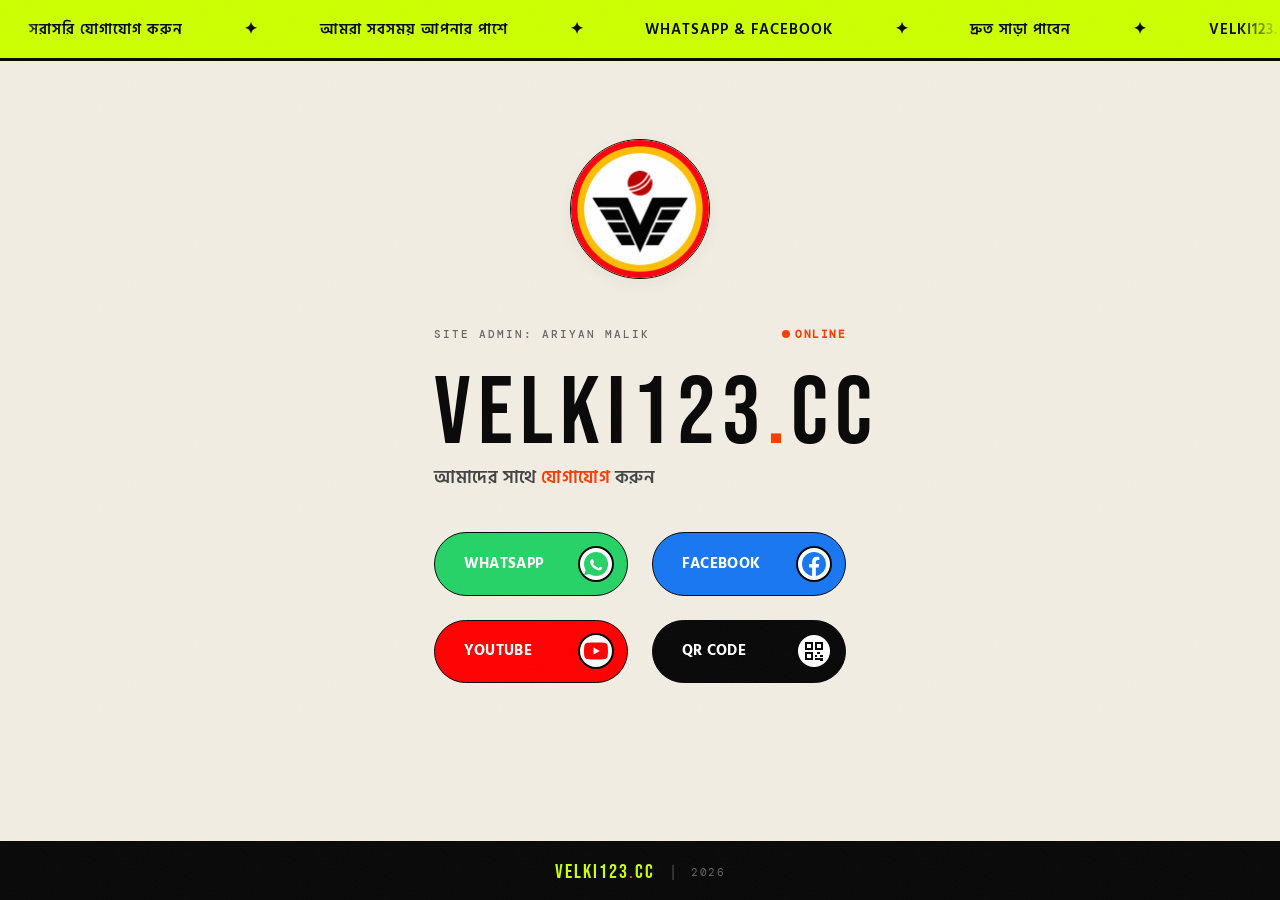
==== index.html @ a4bd4f89 "Add files via upload" ====
<!DOCTYPE html>
<html lang="bn">

<head>
  <meta charset="UTF-8" />
  <meta name="viewport" content="width=device-width, initial-scale=1.0" />
  <title>Velki123.cc — Agent List & Contact</title>
  <meta name="description"
    content="Velki123.cc — সরাসরি যোগাযোগ করুন WhatsApp এবং Facebook এর মাধ্যমে। দ্রুত সাড়া পেতে আজই মেসেজ দিন।" />
  <meta name="keywords" content="Velki123.cc, agent list, contact admin, whatsapp, facebook" />
  <meta property="og:title" content="Velki123.cc — Agent Contact" />
  <meta property="og:description" content="সরাসরি যোগাযোগ করুন WhatsApp এবং Facebook এর মাধ্যমে।" />
  <meta property="og:type" content="website" />
  <meta name="robots" content="index, follow" />
  <link rel="canonical" href="https://velki123.cc/" />

  <!-- Fonts -->
  <link rel="preconnect" href="https://fonts.googleapis.com" />
  <link rel="preconnect" href="https://fonts.gstatic.com" crossorigin />
  <link
    href="https://fonts.googleapis.com/css2?family=Hind+Siliguri:wght@400;500;600;700&family=Bebas+Neue&family=DM+Mono:wght@400;500;700&display=swap"
    rel="stylesheet" />

  <!-- Styles -->
  <link rel="stylesheet" href="style.css?v=2" />
</head>

<body>

  <!-- ── Ticker ── -->
  <div class="ticker" aria-hidden="true">
    <div class="ticker-track">
      <span>সরাসরি যোগাযোগ করুন</span>
      <span class="sep">✦</span>
      <span>আমরা সবসময় আপনার পাশে</span>
      <span class="sep">✦</span>
      <span>WhatsApp &amp; Facebook</span>
      <span class="sep">✦</span>
      <span>দ্রুত সাড়া পাবেন</span>
      <span class="sep">✦</span>
      <span>Velki123.cc</span>
      <span class="sep">✦</span>
      <!-- duplicate for seamless loop -->
      <span>সরাসরি যোগাযোগ করুন</span>
      <span class="sep">✦</span>
      <span>আমরা সবসময় আপনার পাশে</span>
      <span class="sep">✦</span>
      <span>WhatsApp &amp; Facebook</span>
      <span class="sep">✦</span>
      <span>দ্রুত সাড়া পাবেন</span>
      <span class="sep">✦</span>
      <span>Velki123.cc</span>
      <span class="sep">✦</span>
    </div>
  </div>

  <!-- ── Main ── -->
  <main>

    <!-- Profile Image -->
    <div class="profile-wrap">
      <img src="images/avatar.png" alt="Admin Profile" class="profile-img">
    </div>

    <!-- Top Strip -->
    <div class="top-strip">
      <span class="site-tag">Site Admin: Ariyan Malik</span>
      <span class="live-dot">Online</span>
    </div>

    <!-- Hero -->
    <div class="hero">
      <div class="brand-name">Velki123<span class="accent-dot">.</span>cc</div>
      <p class="hero-sub">আমাদের সাথে <em>যোগাযোগ</em> করুন</p>
    </div>

    <!-- Buttons -->
    <div class="buttons-wrap">

      <!-- WhatsApp -->
      <a href="https://wa.me/60112740633" target="_blank" rel="noopener noreferrer" class="btn btn-whatsapp"
        aria-label="WhatsApp এ যোগাযোগ করুন">
        <div class="btn-inner">
          <div class="btn-text">
            <div class="btn-label">WhatsApp</div>
          </div>
          <div class="btn-icon-wrap">
            <svg width="24" height="24" viewBox="0 0 24 24" fill="none" xmlns="http://www.w3.org/2000/svg"
              aria-hidden="true">
              <path
                d="M12.031 0C5.385 0 0 5.386 0 12.032c0 2.128.552 4.2 1.602 6.02L.15 23.364l5.446-1.428A11.96 11.96 0 0 0 12.031 24c6.645 0 12.031-5.387 12.031-12.033S18.676 0 12.031 0z"
                fill="#25D366" />
              <path
                d="M18.57 15.65c-.29-.145-1.72-.85-1.986-.947-.268-.1-.462-.146-.657.146-.196.293-.75.946-.92 1.142-.167.195-.337.22-.628.073-1.196-.607-2.457-1.398-3.52-2.22-.843-.65-1.472-1.455-1.644-1.748-.173-.293-.018-.45.127-.597.13-.131.29-.34.436-.51.145-.17.195-.292.29-.487.1-.196.05-.366-.023-.513-.074-.146-.657-1.586-.9-2.17-.236-.57-.478-.493-.657-.502h-.561c-.195 0-.512.073-.78.365-.268.293-1.023.998-1.023 2.436 0 1.438 1.047 2.827 1.194 3.022.146.196 2.062 3.146 4.992 4.412.697.3 1.242.48 1.666.614.7.222 1.336.19 1.838.115.56-.083 1.72-.702 1.964-1.383.243-.68.243-1.266.17-1.388-.073-.122-.267-.195-.558-.34z"
                fill="#ffffff" />
            </svg>
          </div>
        </div>
      </a>

      <!-- Facebook -->
      <a href="https://www.facebook.com/share/1DbYJKr4aQ/" target="_blank" rel="noopener noreferrer" class="btn btn-facebook"
        aria-label="Facebook এ যোগাযোগ করুন">
        <div class="btn-inner">
          <div class="btn-text">
            <div class="btn-label">Facebook</div>
          </div>
          <div class="btn-icon-wrap">
            <svg width="24" height="24" viewBox="0 0 24 24" fill="none" xmlns="http://www.w3.org/2000/svg"
              aria-hidden="true">
              <path
                d="M24 12.073C24 5.405 18.627 0 12 0S0 5.405 0 12.073C0 18.1 4.388 23.094 10.125 24v-8.437H7.078v-3.49h3.047v-2.66c0-3.025 1.792-4.697 4.533-4.697 1.312 0 2.686.236 2.686.236v2.953h-1.512c-1.49 0-1.956.93-1.956 1.886v2.282h3.328l-.532 3.49h-2.796V24C19.612 23.094 24 18.1 24 12.073z"
                fill="#1877F2" />
            </svg>
          </div>
        </div>
      </a>

    </div>

    <div class="buttons-wrap" style="margin-top: 1.5rem;">

      <!-- YouTube -->
      <a href="https://www.youtube.com/@VelkiagentBdlist" target="_blank" rel="noopener noreferrer" class="btn btn-youtube"
        aria-label="YouTube এ যোগাযোগ করুন">
        <div class="btn-inner">
          <div class="btn-text">
            <div class="btn-label">YouTube</div>
          </div>
          <div class="btn-icon-wrap">
            <svg width="24" height="24" viewBox="0 0 24 24" fill="none" xmlns="http://www.w3.org/2000/svg"
              aria-hidden="true">
              <path d="M23.498 6.186a3.016 3.016 0 0 0-2.122-2.136C19.505 3.545 12 3.545 12 3.545s-7.505 0-9.377.505A3.017 3.017 0 0 0 .502 6.186C0 8.07 0 12 0 12s0 3.93.502 5.814a3.016 3.016 0 0 0 2.122 2.136c1.871.505 9.376.505 9.376.505s7.505 0 9.377-.505a3.015 3.015 0 0 0 2.122-2.136C24 15.93 24 12 24 12s0-3.93-.502-5.814zM9.545 15.568V8.432L15.818 12l-6.273 3.568z" fill="#FF0000"/>
            </svg>
          </div>
        </div>
      </a>

      <!-- QR Code -->
      <a href="#" id="qr-btn" class="btn btn-qrcode" aria-label="QR Code">
        <div class="btn-inner">
          <div class="btn-text">
            <div class="btn-label">QR Code</div>
          </div>
          <div class="btn-icon-wrap">
            <svg width="24" height="24" viewBox="0 0 24 24" fill="none" xmlns="http://www.w3.org/2000/svg"
              aria-hidden="true">
              <path fill-rule="evenodd" clip-rule="evenodd" d="M3 3h8v8H3V3zm2 2v4h4V5H5zm8-2h8v8h-8V3zm2 2v4h4V5h-4zM3 13h8v8H3v-8zm2 2v4h4v-4H5zm13-2h-3v2h3v-2zm-3 3h-2v2h2v-2zm3 0h3v2h-3v-2zm0 3h-3v2h3v-2zm-3 0h-2v2h2v-2zm3 0v3h3v-3h-3z" fill="#080808"/>
            </svg>
          </div>
        </div>
      </a>

    </div>
  </main>

  <!-- ── Footer ── -->
  <footer>
    <div class="foot-brand">Velki123<span>.</span>cc</div>
    <div class="foot-sep">|</div>
    <div class="foot-copy">2026</div>
  </footer>

  <!-- QR Code Popup -->
  <div id="qr-popup" class="popup-overlay" aria-hidden="true">
    <div class="popup-content">
      <button class="popup-close" aria-label="Close popup">&times;</button>
      <img src="images/qrcode.jpeg" alt="QR Code" class="popup-image">
    </div>
  </div>

  <!-- Scripts -->
  <script src="script.js"></script>
</body>

</html>
---- style.css ----
/* ============================================
   Velki123.cc — Neo-Brutalist Contact Page
   style.css
   ============================================ */

@import url('https://fonts.googleapis.com/css2?family=Hind+Siliguri:wght@400;500;600;700&family=Bebas+Neue&family=DM+Mono:wght@400;500;700&display=swap');

/* ─── Reset & Variables ─── */
*,
*::before,
*::after {
  box-sizing: border-box;
  margin: 0;
  padding: 0;
}

:root {
  --black: #080808;
  --cream: #f2ede3;
  --wa-green: #00d84b;
  --fb-blue: #006eff;
  --accent: #ff3c00;
  --yellow: #ffe500;
  --border-w: 3px;
  --border: var(--border-w) solid var(--black);
  --shadow-sm: 5px 5px 0 var(--black);
  --shadow-md: 8px 8px 0 var(--black);
  --shadow-lg: 12px 12px 0 var(--black);
}

/* ─── Keyframes ─── */
@keyframes ticker-scroll {
  from {
    transform: translateX(0);
  }

  to {
    transform: translateX(-50%);
  }
}

@keyframes fade-up {
  from {
    opacity: 0;
    transform: translateY(24px);
  }

  to {
    opacity: 1;
    transform: translateY(0);
  }
}

@keyframes badge-float {

  0%,
  100% {
    transform: translateY(0) rotate(-2deg);
  }

  50% {
    transform: translateY(-5px) rotate(2deg);
  }
}

@keyframes icon-wiggle {

  0%,
  100% {
    transform: rotate(0deg);
  }

  20% {
    transform: rotate(-8deg) scale(1.08);
  }

  40% {
    transform: rotate(7deg) scale(1.05);
  }

  60% {
    transform: rotate(-4deg);
  }

  80% {
    transform: rotate(4deg);
  }
}

@keyframes wa-glow {

  0%,
  100% {
    box-shadow: var(--shadow-sm), 0 0 0 0 rgba(0, 216, 75, 0);
  }

  50% {
    box-shadow: var(--shadow-md), 0 0 0 8px rgba(0, 216, 75, 0.15);
  }
}

@keyframes fb-glow {

  0%,
  100% {
    box-shadow: var(--shadow-sm), 0 0 0 0 rgba(0, 110, 255, 0);
  }

  50% {
    box-shadow: var(--shadow-md), 0 0 0 8px rgba(0, 110, 255, 0.15);
  }
}

@keyframes noise {
  0% {
    background-position: 0 0;
  }

  25% {
    background-position: 3px -3px;
  }

  50% {
    background-position: -3px 3px;
  }

  75% {
    background-position: 3px 3px;
  }

  100% {
    background-position: 0 0;
  }
}

@keyframes dot-blink {

  0%,
  100% {
    opacity: 1;
  }

  50% {
    opacity: 0.3;
  }
}

@keyframes ripple-out {
  from {
    transform: scale(0);
    opacity: 0.35;
  }

  to {
    transform: scale(4);
    opacity: 0;
  }
}

@keyframes stripe-move {
  from {
    background-position: 0 0;
  }

  to {
    background-position: 40px 0;
  }
}

/* ─── Base ─── */
html,
body {
  height: 100%;
  background: var(--cream);
  color: var(--black);
  font-family: 'Hind Siliguri', sans-serif;
  overflow: hidden;
  display: flex;
  flex-direction: column;
}

/* Grain overlay */
body::after {
  content: '';
  position: fixed;
  inset: 0;
  pointer-events: none;
  z-index: 999;
  background-image: url("data:image/svg+xml,%3Csvg xmlns='http://www.w3.org/2000/svg' viewBox='0 0 200 200'%3E%3Cfilter id='g'%3E%3CfeTurbulence type='fractalNoise' baseFrequency='0.85' numOctaves='4' stitchTiles='stitch'/%3E%3C/filter%3E%3Crect width='100%25' height='100%25' filter='url(%23g)' opacity='0.035'/%3E%3C/svg%3E");
  background-size: 200px 200px;
  animation: noise 0.5s steps(1) infinite;
}

/* ─── Ticker ─── */
.ticker {
  width: 100%;
  background: #ccff00;
  color: var(--black);
  border-bottom: var(--border);
  padding: 16px 0;
  overflow: hidden;
  white-space: nowrap;
  flex-shrink: 0;
  position: relative;
}

.ticker::before,
.ticker::after {
  content: '';
  position: absolute;
  top: 0;
  bottom: 0;
  width: 40px;
  z-index: 2;
}

.ticker::before {
  left: 0;
  background: linear-gradient(to right, #ccff00, transparent);
}

.ticker::after {
  right: 0;
  background: linear-gradient(to left, #ccff00, transparent);
}

.ticker-track {
  display: inline-block;
  animation: ticker-scroll 22s linear infinite;
}

.ticker-track span {
  font-family: 'Hind Siliguri', sans-serif;
  font-size: 15px;
  font-weight: 600;
  letter-spacing: 1px;
  text-transform: uppercase;
  padding: 0 1.8rem;
}

.ticker-track .sep {
  color: var(--black);
  font-size: 16px;
}

/* ─── Main ─── */
main {
  flex: 1;
  display: flex;
  flex-direction: column;
  align-items: center;
  justify-content: center;
  padding: 2.5rem 1.5rem;
  width: 100%;
  max-width: 460px;
  margin: 0 auto;
  min-height: 0;
}

/* ─── Profile Image ─── */
.profile-wrap {
  width: 100%;
  display: flex;
  justify-content: center;
  margin-top: -5rem;
  margin-bottom: 3rem;
  animation: fade-up 0.4s 0s ease both;
}

.profile-img {
  width: 140px;
  height: 140px;
  border-radius: 50%;
  object-fit: cover;
  border: 1px solid var(--black);
  box-shadow: 0 4px 15px rgba(0, 0, 0, 0.05);
}

/* ─── Top Strip ─── */
.top-strip {
  width: 100%;
  display: flex;
  align-items: center;
  justify-content: space-between;
  margin-bottom: 2rem;
  animation: fade-up 0.4s 0.05s ease both;
}

.site-tag {
  font-family: 'DM Mono', monospace;
  font-size: 11px;
  font-weight: 500;
  color: #666;
  letter-spacing: 2px;
  text-transform: uppercase;
}

.live-dot {
  display: flex;
  align-items: center;
  gap: 5px;
  font-family: 'DM Mono', monospace;
  font-size: 11px;
  font-weight: 700;
  text-transform: uppercase;
  letter-spacing: 1.5px;
  color: var(--accent);
}

.live-dot::before {
  content: '';
  display: block;
  width: 8px;
  height: 8px;
  border-radius: 50%;
  background: var(--accent);
  animation: dot-blink 1.2s ease-in-out infinite;
}

/* ─── Hero ─── */
.hero {
  width: 100%;
  margin-bottom: 2.5rem;
  animation: fade-up 0.4s 0.1s ease both;
}

.brand-name {
  font-family: 'Bebas Neue', sans-serif;
  font-size: clamp(52px, 18vw, 96px);
  line-height: 0.88;
  letter-spacing: 7px;
  color: var(--black);
  text-transform: uppercase;
  position: relative;
  display: inline-block;
}

.brand-name .accent-dot {
  color: var(--accent);
}

.hero-sub {
  font-family: 'Hind Siliguri', sans-serif;
  font-size: clamp(14px, 4vw, 18px);
  font-weight: 600;
  color: #444;
  margin-top: 6px;
  text-transform: uppercase;
  letter-spacing: 0.5px;
}

.hero-sub em {
  font-style: normal;
  color: var(--accent);
}



/* ─── Buttons ─── */
.buttons-wrap {
  width: 100%;
  display: flex;
  flex-direction: row;
  justify-content: center;
  gap: 1.5rem;
}

.btn {
  position: relative;
  display: block;
  flex: 1;
  text-decoration: none;
  color: var(--black);
  border: 0.4px solid var(--black);
  border-radius: 50px;
  cursor: pointer;
  transition: transform 0.15s cubic-bezier(0.34, 1.56, 0.64, 1), box-shadow 0.15s ease;
  overflow: hidden;
  padding: 0.8rem 0.8rem 0.8rem 1.8rem;
}

.btn:hover {
  transform: translate(-3px, -3px);
}

.btn:active {
  transform: translate(4px, 4px) !important;
}

/* Animated stripe on hover */
.btn::before {
  content: '';
  position: absolute;
  inset: 0;
  opacity: 0;
  transition: opacity 0.2s;
  background-image: repeating-linear-gradient(90deg,
      transparent 0px,
      transparent 8px,
      rgba(0, 0, 0, 0.04) 8px,
      rgba(0, 0, 0, 0.04) 16px);
  background-size: 40px 100%;
  animation: stripe-move 0.6s linear infinite;
}

.btn:hover::before {
  opacity: 1;
}

.btn-inner {
  display: flex;
  align-items: center;
  justify-content: space-between;
  gap: 10px;
  position: relative;
  z-index: 1;
}

.btn-icon-wrap {
  width: 36px;
  height: 36px;
  border-radius: 50%;
  border: 2px solid var(--black);
  background: transparent;
  flex-shrink: 0;
  display: flex;
  align-items: center;
  justify-content: center;
}

.btn-icon-wrap svg {
  animation: icon-wiggle 3s ease-in-out infinite;
}

.btn-text {
  flex: 1;
}

.btn-label {
  font-family: 'Hind Siliguri', sans-serif;
  font-size: 15px;
  font-weight: 700;
  letter-spacing: 0.3px;
  line-height: 1.35;
  text-transform: uppercase;
}



/* WhatsApp */
.btn-whatsapp {
  background: #25D366;
  color: #ffffff;
  animation: fade-up 0.4s 0.2s ease both;
}

.btn-whatsapp .btn-icon-wrap {
  background: #ffffff;
}

.btn-whatsapp .btn-icon-wrap svg {
  animation-delay: 0s;
}



/* Facebook */
.btn-facebook {
  background: #1877F2;
  color: #ffffff;
  animation: fade-up 0.4s 0.3s ease both;
}

.btn-facebook .btn-icon-wrap {
  background: #ffffff;
}

.btn-facebook .btn-icon-wrap svg {
  animation-delay: 0.6s;
}



/* YouTube */
.btn-youtube {
  background: #FF0000;
  color: #ffffff;
  animation: fade-up 0.4s 0.4s ease both;
}

.btn-youtube .btn-icon-wrap {
  background: #ffffff;
}

.btn-youtube .btn-icon-wrap svg {
  animation-delay: 1.2s;
}

/* QR Code */
.btn-qrcode {
  background: var(--black);
  color: #ffffff;
  animation: fade-up 0.4s 0.5s ease both;
}

.btn-qrcode .btn-icon-wrap {
  background: #ffffff;
}

.btn-qrcode .btn-icon-wrap svg {
  animation-delay: 1.8s;
}

/* ─── Popup ─── */
.popup-overlay {
  position: fixed;
  inset: 0;
  background: rgba(8, 8, 8, 0.85);
  display: flex;
  align-items: center;
  justify-content: center;
  z-index: 9999;
  opacity: 0;
  pointer-events: none;
  transition: opacity 0.3s ease;
  padding: 1.5rem;
}

.popup-overlay.active {
  opacity: 1;
  pointer-events: auto;
}

.popup-content {
  background: var(--cream);
  padding: 1.5rem;
  border: var(--border);
  border-radius: 16px;
  box-shadow: var(--shadow-lg);
  position: relative;
  max-width: 400px;
  width: 100%;
  transform: scale(0.9);
  transition: transform 0.3s cubic-bezier(0.34, 1.56, 0.64, 1);
}

.popup-overlay.active .popup-content {
  transform: scale(1);
}

.popup-close {
  position: absolute;
  top: -15px;
  right: -15px;
  background: var(--accent);
  color: #fff;
  border: var(--border);
  border-radius: 50%;
  width: 40px;
  height: 40px;
  font-size: 24px;
  font-weight: bold;
  cursor: pointer;
  display: flex;
  align-items: center;
  justify-content: center;
  transition: transform 0.2s;
  box-shadow: var(--shadow-sm);
}

.popup-close:hover {
  transform: scale(1.1);
}

.popup-image {
  width: 100%;
  height: auto;
  border-radius: 8px;
  border: 1px solid var(--black);
}

/* ─── Ripple ─── */
.ripple-el {
  position: absolute;
  border-radius: 50%;
  width: 60px;
  height: 60px;
  margin-top: -30px;
  margin-left: -30px;
  pointer-events: none;
  background: rgba(0, 0, 0, 0.1);
  animation: ripple-out 0.7s ease-out forwards;
}



/* ─── Footer ─── */
footer {
  width: 100%;
  background: var(--black);
  border-top: var(--border);
  padding: 0.85rem 1.5rem;
  display: flex;
  align-items: center;
  justify-content: center;
  gap: 1rem;
  flex-shrink: 0;
  animation: fade-up 0.4s 0.5s ease both;
}

.foot-brand {
  font-family: 'Bebas Neue', sans-serif;
  font-size: 20px;
  letter-spacing: 2px;
  color: #ccff00;
}

.foot-brand span {
  color: var(--accent);
}

.foot-sep {
  color: #444;
  font-size: 18px;
}

.foot-copy {
  font-family: 'DM Mono', monospace;
  font-size: 11px;
  color: #666;
  letter-spacing: 1.5px;
  text-transform: uppercase;
}

/* ─── Responsive ─── */
@media (max-width: 380px) {
  .brand-name {
    font-size: 44px;
  }

  .btn {
    padding: 0.85rem 1rem;
  }

  .btn-icon-wrap {
    width: 44px;
    height: 44px;
  }

  .btn-inner {
    gap: 10px;
  }
}
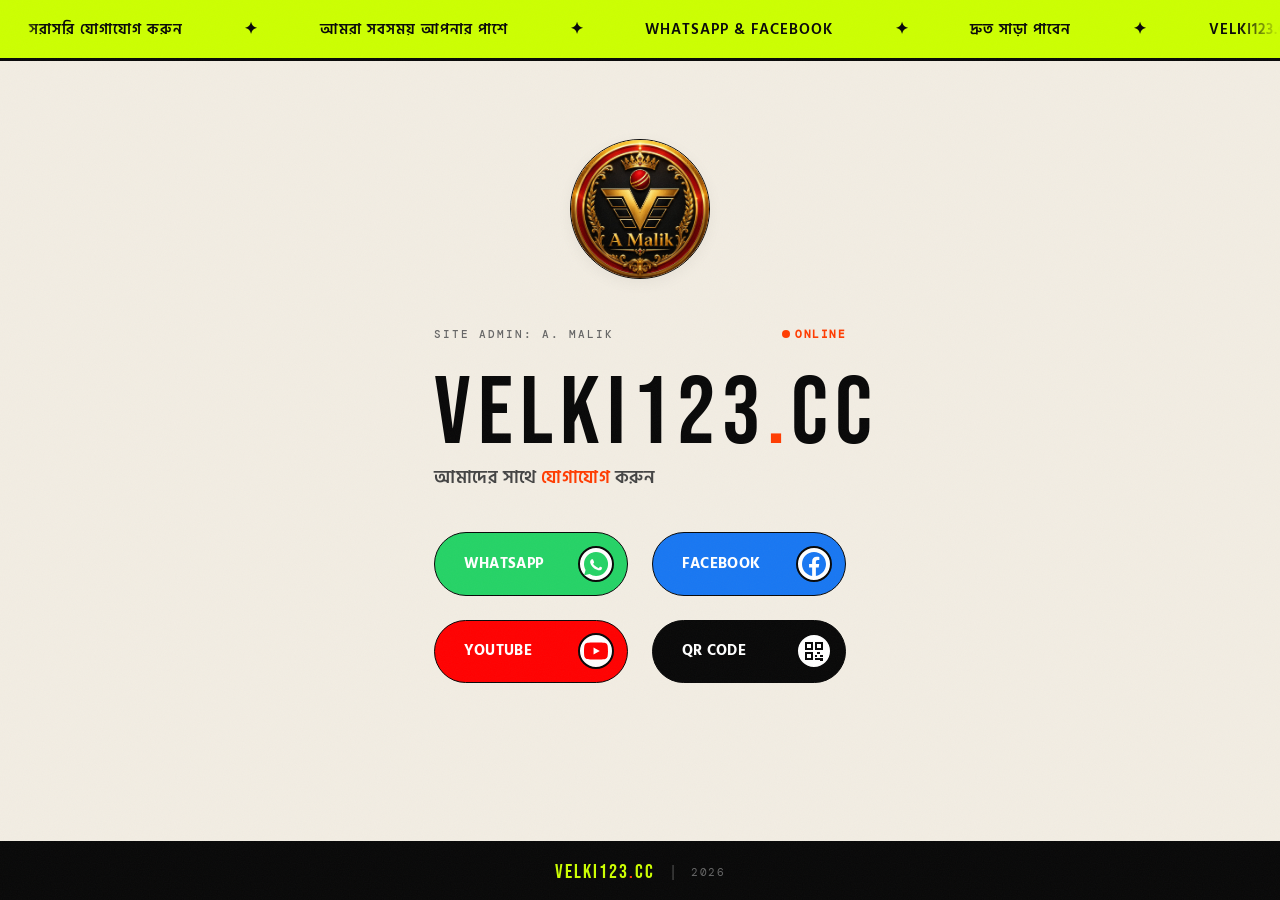
==== commit 2a00c740: "Add files via upload" ====
--- a/index.html
+++ b/index.html
@@ -64,7 +64,7 @@
 
     <!-- Top Strip -->
     <div class="top-strip">
-      <span class="site-tag">Site Admin: Ariyan Malik</span>
+      <span class="site-tag">Site Admin: A. Malik</span>
       <span class="live-dot">Online</span>
     </div>
 
@@ -99,8 +99,8 @@
       </a>
 
       <!-- Facebook -->
-      <a href="https://www.facebook.com/share/1DbYJKr4aQ/" target="_blank" rel="noopener noreferrer" class="btn btn-facebook"
-        aria-label="Facebook এ যোগাযোগ করুন">
+      <a href="https://www.facebook.com/share/1DbYJKr4aQ/" target="_blank" rel="noopener noreferrer"
+        class="btn btn-facebook" aria-label="Facebook এ যোগাযোগ করুন">
         <div class="btn-inner">
           <div class="btn-text">
             <div class="btn-label">Facebook</div>
@@ -121,8 +121,8 @@
     <div class="buttons-wrap" style="margin-top: 1.5rem;">
 
       <!-- YouTube -->
-      <a href="https://www.youtube.com/@VelkiagentBdlist" target="_blank" rel="noopener noreferrer" class="btn btn-youtube"
-        aria-label="YouTube এ যোগাযোগ করুন">
+      <a href="https://www.youtube.com/@VelkiagentBdlist" target="_blank" rel="noopener noreferrer"
+        class="btn btn-youtube" aria-label="YouTube এ যোগাযোগ করুন">
         <div class="btn-inner">
           <div class="btn-text">
             <div class="btn-label">YouTube</div>
@@ -130,7 +130,9 @@
           <div class="btn-icon-wrap">
             <svg width="24" height="24" viewBox="0 0 24 24" fill="none" xmlns="http://www.w3.org/2000/svg"
               aria-hidden="true">
-              <path d="M23.498 6.186a3.016 3.016 0 0 0-2.122-2.136C19.505 3.545 12 3.545 12 3.545s-7.505 0-9.377.505A3.017 3.017 0 0 0 .502 6.186C0 8.07 0 12 0 12s0 3.93.502 5.814a3.016 3.016 0 0 0 2.122 2.136c1.871.505 9.376.505 9.376.505s7.505 0 9.377-.505a3.015 3.015 0 0 0 2.122-2.136C24 15.93 24 12 24 12s0-3.93-.502-5.814zM9.545 15.568V8.432L15.818 12l-6.273 3.568z" fill="#FF0000"/>
+              <path
+                d="M23.498 6.186a3.016 3.016 0 0 0-2.122-2.136C19.505 3.545 12 3.545 12 3.545s-7.505 0-9.377.505A3.017 3.017 0 0 0 .502 6.186C0 8.07 0 12 0 12s0 3.93.502 5.814a3.016 3.016 0 0 0 2.122 2.136c1.871.505 9.376.505 9.376.505s7.505 0 9.377-.505a3.015 3.015 0 0 0 2.122-2.136C24 15.93 24 12 24 12s0-3.93-.502-5.814zM9.545 15.568V8.432L15.818 12l-6.273 3.568z"
+                fill="#FF0000" />
             </svg>
           </div>
         </div>
@@ -145,7 +147,9 @@
           <div class="btn-icon-wrap">
             <svg width="24" height="24" viewBox="0 0 24 24" fill="none" xmlns="http://www.w3.org/2000/svg"
               aria-hidden="true">
-              <path fill-rule="evenodd" clip-rule="evenodd" d="M3 3h8v8H3V3zm2 2v4h4V5H5zm8-2h8v8h-8V3zm2 2v4h4V5h-4zM3 13h8v8H3v-8zm2 2v4h4v-4H5zm13-2h-3v2h3v-2zm-3 3h-2v2h2v-2zm3 0h3v2h-3v-2zm0 3h-3v2h3v-2zm-3 0h-2v2h2v-2zm3 0v3h3v-3h-3z" fill="#080808"/>
+              <path fill-rule="evenodd" clip-rule="evenodd"
+                d="M3 3h8v8H3V3zm2 2v4h4V5H5zm8-2h8v8h-8V3zm2 2v4h4V5h-4zM3 13h8v8H3v-8zm2 2v4h4v-4H5zm13-2h-3v2h3v-2zm-3 3h-2v2h2v-2zm3 0h3v2h-3v-2zm0 3h-3v2h3v-2zm-3 0h-2v2h2v-2zm3 0v3h3v-3h-3z"
+                fill="#080808" />
             </svg>
           </div>
         </div>
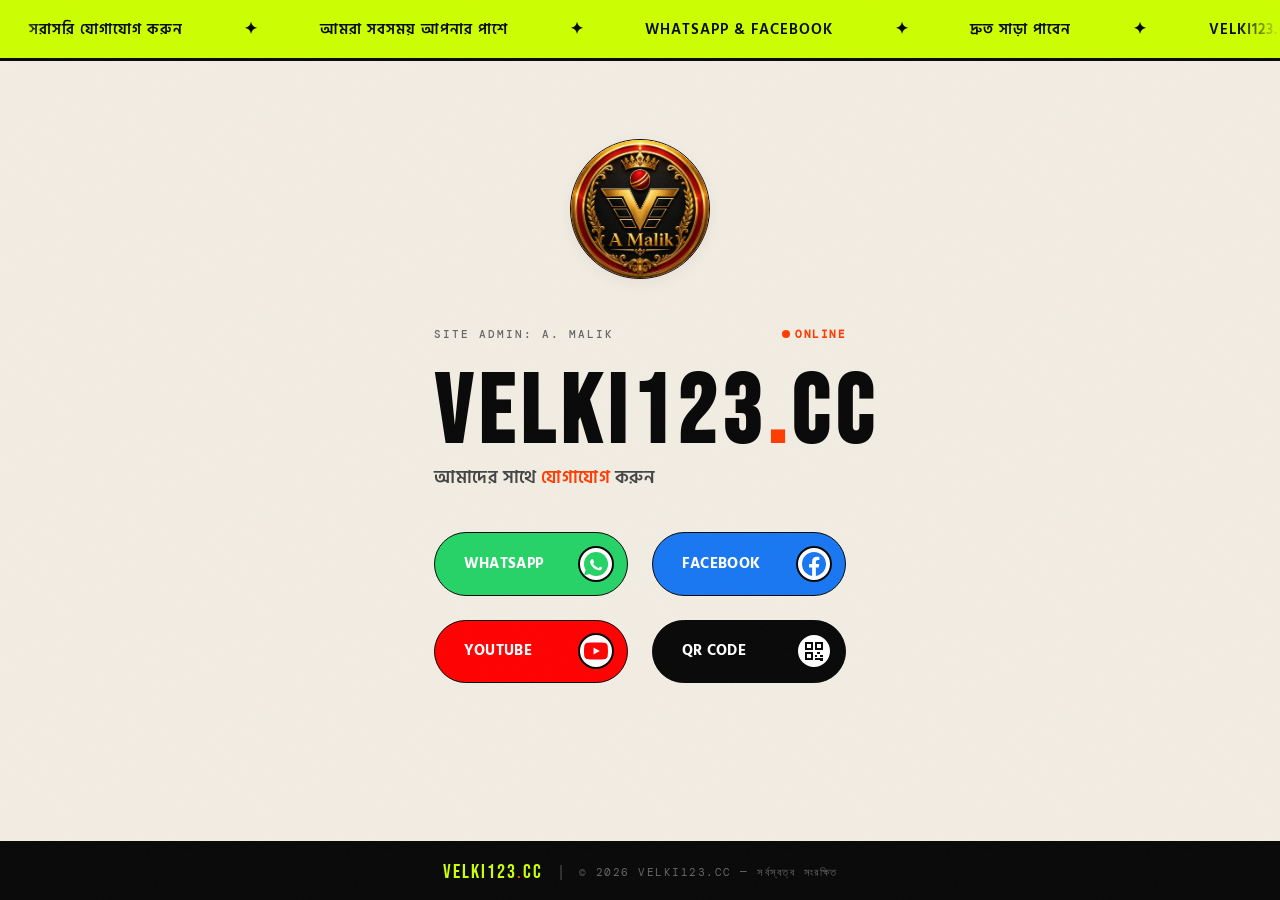
==== commit bd44b61f: "Add files via upload" ====
--- a/index.html
+++ b/index.html
@@ -1,92 +1,223 @@
 <!DOCTYPE html>
-<html lang="bn">
+<html lang="bn" dir="ltr">
 
 <head>
   <meta charset="UTF-8" />
   <meta name="viewport" content="width=device-width, initial-scale=1.0" />
-  <title>Velki123.cc — Agent List & Contact</title>
+  <meta http-equiv="X-UA-Compatible" content="IE=edge" />
+
+  <!-- ── Primary SEO Meta Tags ── -->
+  <title>Velki123.cc — অফিসিয়াল এজেন্ট লিস্ট ও যোগাযোগ | বাংলাদেশ</title>
   <meta name="description"
-    content="Velki123.cc — সরাসরি যোগাযোগ করুন WhatsApp এবং Facebook এর মাধ্যমে। দ্রুত সাড়া পেতে আজই মেসেজ দিন।" />
-  <meta name="keywords" content="Velki123.cc, agent list, contact admin, whatsapp, facebook" />
-  <meta property="og:title" content="Velki123.cc — Agent Contact" />
-  <meta property="og:description" content="সরাসরি যোগাযোগ করুন WhatsApp এবং Facebook এর মাধ্যমে।" />
+    content="Velki123.cc অফিসিয়াল সাইট — মাস্টার এজেন্ট লিস্ট, সুপার এজেন্ট তালিকা এবং সরাসরি যোগাযোগের জন্য WhatsApp ও Facebook। নিরাপদ ও বিশ্বস্ত সেবা পান।" />
+  <meta name="keywords"
+    content="velki123, velki123.cc, velki agent list, velki master agent, velki super agent, ভেল্কি এজেন্ট, ভেল্কি মাস্টার এজেন্ট, velki online, velki bd, velki bangladesh, velki contact, velki whatsapp" />
+  <meta name="author" content="Velki123.cc" />
+  <meta name="robots" content="index, follow, max-image-preview:large, max-snippet:-1, max-video-preview:-1" />
+  <meta name="googlebot" content="index, follow" />
+  <meta name="bingbot" content="index, follow" />
+  <link rel="canonical" href="https://velki123.cc/" />
+
+  <!-- ── Language & Region ── -->
+  <meta name="geo.region" content="BD" />
+  <meta name="geo.placename" content="Bangladesh" />
+  <meta name="language" content="Bengali" />
+  <meta name="content-language" content="bn" />
+  <link rel="alternate" hreflang="bn" href="https://velki123.cc/" />
+  <link rel="alternate" hreflang="x-default" href="https://velki123.cc/" />
+
+  <!-- ── Open Graph (Facebook, LinkedIn, etc.) ── -->
   <meta property="og:type" content="website" />
-  <meta name="robots" content="index, follow" />
-  <link rel="canonical" href="https://velki123.cc/" />
-
-  <!-- Fonts -->
+  <meta property="og:site_name" content="Velki123.cc" />
+  <meta property="og:title" content="Velki123.cc — অফিসিয়াল এজেন্ট লিস্ট ও যোগাযোগ" />
+  <meta property="og:description"
+    content="Velki123.cc অফিসিয়াল সাইট — মাস্টার এজেন্ট লিস্ট, সরাসরি WhatsApp ও Facebook এ যোগাযোগ করুন। নিরাপদ ও বিশ্বস্ত সেবা।" />
+  <meta property="og:url" content="https://velki123.cc/" />
+  <meta property="og:image" content="https://velki123.cc/images/og-image.png" />
+  <meta property="og:image:width" content="1200" />
+  <meta property="og:image:height" content="630" />
+  <meta property="og:image:alt" content="Velki123.cc — অফিসিয়াল এজেন্ট সাইট" />
+  <meta property="og:locale" content="bn_BD" />
+
+  <!-- ── Twitter Card ── -->
+  <meta name="twitter:card" content="summary_large_image" />
+  <meta name="twitter:title" content="Velki123.cc — অফিসিয়াল এজেন্ট লিস্ট ও যোগাযোগ" />
+  <meta name="twitter:description"
+    content="Velki123.cc অফিসিয়াল সাইট — মাস্টার এজেন্ট, সরাসরি WhatsApp ও Facebook এ যোগাযোগ করুন।" />
+  <meta name="twitter:image" content="https://velki123.cc/images/og-image.png" />
+  <meta name="twitter:image:alt" content="Velki123.cc — অফিসিয়াল এজেন্ট সাইট" />
+
+  <!-- ── Favicon & App Icons ── -->
+  <link rel="icon" href="/images/favicon.ico" type="image/x-icon" />
+  <link rel="shortcut icon" href="/images/favicon.ico" type="image/x-icon" />
+  <link rel="icon" type="image/png" sizes="32x32" href="/images/favicon-32x32.png" />
+  <link rel="icon" type="image/png" sizes="16x16" href="/images/favicon-16x16.png" />
+  <link rel="apple-touch-icon" sizes="180x180" href="/images/apple-touch-icon.png" />
+  <meta name="theme-color" content="#080808" />
+  <meta name="msapplication-TileColor" content="#080808" />
+
+  <!-- ── Preconnect & DNS Prefetch ── -->
   <link rel="preconnect" href="https://fonts.googleapis.com" />
   <link rel="preconnect" href="https://fonts.gstatic.com" crossorigin />
+  <link rel="dns-prefetch" href="https://fonts.googleapis.com" />
+  <link rel="dns-prefetch" href="https://www.googletagmanager.com" />
+
+  <!-- ── Fonts (with preload for critical font) ── -->
+  <link rel="preload" as="style"
+    href="https://fonts.googleapis.com/css2?family=Hind+Siliguri:wght@400;500;600;700&family=Bebas+Neue&family=DM+Mono:wght@400;500;700&display=swap" />
   <link
     href="https://fonts.googleapis.com/css2?family=Hind+Siliguri:wght@400;500;600;700&family=Bebas+Neue&family=DM+Mono:wght@400;500;700&display=swap"
     rel="stylesheet" />
 
-  <!-- Styles -->
-  <link rel="stylesheet" href="style.css?v=2" />
+  <!-- ── Styles ── -->
+  <link rel="stylesheet" href="style.css?v=3" />
+
+  <!-- ── Structured Data: Organization (JSON-LD) ── -->
+  <script type="application/ld+json">
+  {
+    "@context": "https://schema.org",
+    "@type": "Organization",
+    "name": "Velki123.cc",
+    "url": "https://velki123.cc",
+    "logo": "https://velki123.cc/images/avatar.png",
+    "description": "Velki123.cc — অফিসিয়াল এজেন্ট লিস্ট ও যোগাযোগ সাইট। মাস্টার এজেন্ট ও সুপার এজেন্ট তালিকা।",
+    "foundingDate": "2024",
+    "contactPoint": [
+      {
+        "@type": "ContactPoint",
+        "telephone": "+60112740633",
+        "contactType": "customer service",
+        "areaServed": "BD",
+        "availableLanguage": ["Bengali", "English"]
+      }
+    ],
+    "sameAs": [
+      "https://www.facebook.com/share/1DbYJKr4aQ/",
+      "https://www.youtube.com/@VelkiagentBdlist"
+    ]
+  }
+  </script>
+
+  <!-- ── Structured Data: WebSite (Search Action) ── -->
+  <script type="application/ld+json">
+  {
+    "@context": "https://schema.org",
+    "@type": "WebSite",
+    "name": "Velki123.cc",
+    "url": "https://velki123.cc",
+    "description": "Velki123.cc অফিসিয়াল এজেন্ট লিস্ট ও যোগাযোগ সাইট",
+    "inLanguage": "bn",
+    "publisher": {
+      "@type": "Organization",
+      "name": "Velki123.cc",
+      "url": "https://velki123.cc"
+    }
+  }
+  </script>
+
+  <!-- ── Structured Data: BreadcrumbList ── -->
+  <script type="application/ld+json">
+  {
+    "@context": "https://schema.org",
+    "@type": "BreadcrumbList",
+    "itemListElement": [
+      {
+        "@type": "ListItem",
+        "position": 1,
+        "name": "হোম",
+        "item": "https://velki123.cc/"
+      }
+    ]
+  }
+  </script>
+
+  <!-- ── Structured Data: WebPage ── -->
+  <script type="application/ld+json">
+  {
+    "@context": "https://schema.org",
+    "@type": "WebPage",
+    "name": "Velki123.cc — অফিসিয়াল এজেন্ট লিস্ট ও যোগাযোগ",
+    "description": "Velki123.cc অফিসিয়াল সাইট — মাস্টার এজেন্ট লিস্ট, সুপার এজেন্ট তালিকা এবং সরাসরি যোগাযোগের জন্য WhatsApp ও Facebook।",
+    "url": "https://velki123.cc/",
+    "inLanguage": "bn",
+    "isPartOf": {
+      "@type": "WebSite",
+      "name": "Velki123.cc",
+      "url": "https://velki123.cc"
+    },
+    "about": {
+      "@type": "Organization",
+      "name": "Velki123.cc"
+    },
+    "datePublished": "2024-01-01",
+    "dateModified": "2026-06-24"
+  }
+  </script>
 </head>
 
 <body>
 
-  <!-- ── Ticker ── -->
-  <div class="ticker" aria-hidden="true">
+  <!-- ── Ticker (marquee banner) ── -->
+  <div class="ticker" role="marquee" aria-label="স্ক্রলিং ব্যানার - Velki123.cc অফিসিয়াল সাইট">
     <div class="ticker-track">
       <span>সরাসরি যোগাযোগ করুন</span>
-      <span class="sep">✦</span>
+      <span class="sep" aria-hidden="true">✦</span>
       <span>আমরা সবসময় আপনার পাশে</span>
-      <span class="sep">✦</span>
+      <span class="sep" aria-hidden="true">✦</span>
       <span>WhatsApp &amp; Facebook</span>
-      <span class="sep">✦</span>
+      <span class="sep" aria-hidden="true">✦</span>
       <span>দ্রুত সাড়া পাবেন</span>
-      <span class="sep">✦</span>
-      <span>Velki123.cc</span>
-      <span class="sep">✦</span>
+      <span class="sep" aria-hidden="true">✦</span>
+      <span>Velki123.cc — অফিসিয়াল সাইট</span>
+      <span class="sep" aria-hidden="true">✦</span>
       <!-- duplicate for seamless loop -->
       <span>সরাসরি যোগাযোগ করুন</span>
-      <span class="sep">✦</span>
+      <span class="sep" aria-hidden="true">✦</span>
       <span>আমরা সবসময় আপনার পাশে</span>
-      <span class="sep">✦</span>
+      <span class="sep" aria-hidden="true">✦</span>
       <span>WhatsApp &amp; Facebook</span>
-      <span class="sep">✦</span>
+      <span class="sep" aria-hidden="true">✦</span>
       <span>দ্রুত সাড়া পাবেন</span>
-      <span class="sep">✦</span>
-      <span>Velki123.cc</span>
-      <span class="sep">✦</span>
+      <span class="sep" aria-hidden="true">✦</span>
+      <span>Velki123.cc — অফিসিয়াল সাইট</span>
+      <span class="sep" aria-hidden="true">✦</span>
     </div>
   </div>
 
-  <!-- ── Main ── -->
-  <main>
+  <!-- ── Main Content ── -->
+  <main id="main-content" role="main">
 
     <!-- Profile Image -->
     <div class="profile-wrap">
-      <img src="images/avatar.png" alt="Admin Profile" class="profile-img">
+      <img src="images/avatar.png" alt="Velki123.cc অ্যাডমিন প্রোফাইল ছবি - A. Malik" class="profile-img"
+        width="140" height="140" loading="eager" />
     </div>
 
     <!-- Top Strip -->
     <div class="top-strip">
       <span class="site-tag">Site Admin: A. Malik</span>
-      <span class="live-dot">Online</span>
+      <span class="live-dot" role="status" aria-label="অনলাইন স্ট্যাটাস">Online</span>
     </div>
 
-    <!-- Hero -->
-    <div class="hero">
-      <div class="brand-name">Velki123<span class="accent-dot">.</span>cc</div>
+    <!-- Hero Section -->
+    <header class="hero">
+      <h1 class="brand-name" id="site-title">Velki123<span class="accent-dot" aria-hidden="true">.</span>cc</h1>
       <p class="hero-sub">আমাদের সাথে <em>যোগাযোগ</em> করুন</p>
-    </div>
-
-    <!-- Buttons -->
-    <div class="buttons-wrap">
+    </header>
+
+    <!-- Contact Buttons -->
+    <nav class="buttons-wrap" aria-label="যোগাযোগ মাধ্যম">
 
       <!-- WhatsApp -->
       <a href="https://wa.me/60112740633" target="_blank" rel="noopener noreferrer" class="btn btn-whatsapp"
-        aria-label="WhatsApp এ যোগাযোগ করুন">
+        id="btn-whatsapp" aria-label="WhatsApp এ যোগাযোগ করুন — +60112740633" title="WhatsApp এ মেসেজ পাঠান">
         <div class="btn-inner">
           <div class="btn-text">
             <div class="btn-label">WhatsApp</div>
           </div>
           <div class="btn-icon-wrap">
             <svg width="24" height="24" viewBox="0 0 24 24" fill="none" xmlns="http://www.w3.org/2000/svg"
-              aria-hidden="true">
+              aria-hidden="true" role="img">
               <path
                 d="M12.031 0C5.385 0 0 5.386 0 12.032c0 2.128.552 4.2 1.602 6.02L.15 23.364l5.446-1.428A11.96 11.96 0 0 0 12.031 24c6.645 0 12.031-5.387 12.031-12.033S18.676 0 12.031 0z"
                 fill="#25D366" />
@@ -100,14 +231,14 @@
 
       <!-- Facebook -->
       <a href="https://www.facebook.com/share/1DbYJKr4aQ/" target="_blank" rel="noopener noreferrer"
-        class="btn btn-facebook" aria-label="Facebook এ যোগাযোগ করুন">
+        class="btn btn-facebook" id="btn-facebook" aria-label="Facebook এ যোগাযোগ করুন" title="Facebook পেজে যান">
         <div class="btn-inner">
           <div class="btn-text">
             <div class="btn-label">Facebook</div>
           </div>
           <div class="btn-icon-wrap">
             <svg width="24" height="24" viewBox="0 0 24 24" fill="none" xmlns="http://www.w3.org/2000/svg"
-              aria-hidden="true">
+              aria-hidden="true" role="img">
               <path
                 d="M24 12.073C24 5.405 18.627 0 12 0S0 5.405 0 12.073C0 18.1 4.388 23.094 10.125 24v-8.437H7.078v-3.49h3.047v-2.66c0-3.025 1.792-4.697 4.533-4.697 1.312 0 2.686.236 2.686.236v2.953h-1.512c-1.49 0-1.956.93-1.956 1.886v2.282h3.328l-.532 3.49h-2.796V24C19.612 23.094 24 18.1 24 12.073z"
                 fill="#1877F2" />
@@ -116,20 +247,20 @@
         </div>
       </a>
 
-    </div>
-
-    <div class="buttons-wrap" style="margin-top: 1.5rem;">
+    </nav>
+
+    <nav class="buttons-wrap" style="margin-top: 1.5rem;" aria-label="অতিরিক্ত লিংক">
 
       <!-- YouTube -->
       <a href="https://www.youtube.com/@VelkiagentBdlist" target="_blank" rel="noopener noreferrer"
-        class="btn btn-youtube" aria-label="YouTube এ যোগাযোগ করুন">
+        class="btn btn-youtube" id="btn-youtube" aria-label="YouTube চ্যানেল দেখুন" title="YouTube চ্যানেলে যান">
         <div class="btn-inner">
           <div class="btn-text">
             <div class="btn-label">YouTube</div>
           </div>
           <div class="btn-icon-wrap">
             <svg width="24" height="24" viewBox="0 0 24 24" fill="none" xmlns="http://www.w3.org/2000/svg"
-              aria-hidden="true">
+              aria-hidden="true" role="img">
               <path
                 d="M23.498 6.186a3.016 3.016 0 0 0-2.122-2.136C19.505 3.545 12 3.545 12 3.545s-7.505 0-9.377.505A3.017 3.017 0 0 0 .502 6.186C0 8.07 0 12 0 12s0 3.93.502 5.814a3.016 3.016 0 0 0 2.122 2.136c1.871.505 9.376.505 9.376.505s7.505 0 9.377-.505a3.015 3.015 0 0 0 2.122-2.136C24 15.93 24 12 24 12s0-3.93-.502-5.814zM9.545 15.568V8.432L15.818 12l-6.273 3.568z"
                 fill="#FF0000" />
@@ -139,14 +270,14 @@
       </a>
 
       <!-- QR Code -->
-      <a href="#" id="qr-btn" class="btn btn-qrcode" aria-label="QR Code">
+      <a href="#" id="qr-btn" class="btn btn-qrcode" aria-label="QR Code দেখুন" title="QR Code স্ক্যান করুন">
         <div class="btn-inner">
           <div class="btn-text">
             <div class="btn-label">QR Code</div>
           </div>
           <div class="btn-icon-wrap">
             <svg width="24" height="24" viewBox="0 0 24 24" fill="none" xmlns="http://www.w3.org/2000/svg"
-              aria-hidden="true">
+              aria-hidden="true" role="img">
               <path fill-rule="evenodd" clip-rule="evenodd"
                 d="M3 3h8v8H3V3zm2 2v4h4V5H5zm8-2h8v8h-8V3zm2 2v4h4V5h-4zM3 13h8v8H3v-8zm2 2v4h4v-4H5zm13-2h-3v2h3v-2zm-3 3h-2v2h2v-2zm3 0h3v2h-3v-2zm0 3h-3v2h3v-2zm-3 0h-2v2h2v-2zm3 0v3h3v-3h-3z"
                 fill="#080808" />
@@ -155,26 +286,45 @@
         </div>
       </a>
 
-    </div>
+    </nav>
+
+    <!-- SEO Hidden Content for Search Engines -->
+    <section class="sr-only" aria-label="সাইট সম্পর্কে তথ্য">
+      <h2>Velki123.cc সম্পর্কে</h2>
+      <p>Velki123.cc হলো একটি অফিসিয়াল এজেন্ট লিস্ট ও যোগাযোগ সাইট। এখানে আপনি মাস্টার এজেন্ট এবং সুপার এজেন্টদের
+        তালিকা পাবেন এবং সরাসরি WhatsApp ও Facebook এর মাধ্যমে যোগাযোগ করতে পারবেন।</p>
+      <h3>যোগাযোগের মাধ্যম</h3>
+      <ul>
+        <li>WhatsApp: সরাসরি মেসেজ পাঠান</li>
+        <li>Facebook: অফিসিয়াল পেজে যোগাযোগ করুন</li>
+        <li>YouTube: ভিডিও গাইড দেখুন</li>
+      </ul>
+      <h3>কেন Velki123.cc?</h3>
+      <p>নিরাপদ, বিশ্বস্ত এবং দ্রুত সেবা। আমরা ২৪/৭ অনলাইন আছি আপনার সাহায্যের জন্য। Velki123.cc বাংলাদেশের সবচেয়ে
+        বিশ্বস্ত এজেন্ট সাইট।</p>
+    </section>
+
   </main>
 
   <!-- ── Footer ── -->
-  <footer>
-    <div class="foot-brand">Velki123<span>.</span>cc</div>
-    <div class="foot-sep">|</div>
-    <div class="foot-copy">2026</div>
+  <footer role="contentinfo">
+    <div class="foot-brand">Velki123<span aria-hidden="true">.</span>cc</div>
+    <div class="foot-sep" aria-hidden="true">|</div>
+    <div class="foot-copy">&copy; <time datetime="2026">2026</time> Velki123.cc — সর্বস্বত্ব সংরক্ষিত</div>
   </footer>
 
-  <!-- QR Code Popup -->
-  <div id="qr-popup" class="popup-overlay" aria-hidden="true">
+  <!-- ── QR Code Popup ── -->
+  <div id="qr-popup" class="popup-overlay" role="dialog" aria-modal="true" aria-hidden="true"
+    aria-label="QR Code পপআপ">
     <div class="popup-content">
-      <button class="popup-close" aria-label="Close popup">&times;</button>
-      <img src="images/qrcode.jpeg" alt="QR Code" class="popup-image">
+      <button class="popup-close" aria-label="পপআপ বন্ধ করুন">&times;</button>
+      <img src="images/qrcode.jpeg" alt="Velki123.cc QR Code — স্ক্যান করে যোগাযোগ করুন" class="popup-image"
+        width="400" height="400" loading="lazy" />
     </div>
   </div>
 
-  <!-- Scripts -->
-  <script src="script.js"></script>
+  <!-- ── Scripts ── -->
+  <script src="script.js" defer></script>
 </body>
 
 </html>
--- a/style.css
+++ b/style.css
@@ -1,9 +1,74 @@
 /* ============================================
    Velki123.cc — Neo-Brutalist Contact Page
-   style.css
+   style.css  |  v3.0  |  SEO & Accessibility
    ============================================ */
 
 @import url('https://fonts.googleapis.com/css2?family=Hind+Siliguri:wght@400;500;600;700&family=Bebas+Neue&family=DM+Mono:wght@400;500;700&display=swap');
+
+/* ─── Accessibility: Screen Reader Only ─── */
+.sr-only {
+  position: absolute;
+  width: 1px;
+  height: 1px;
+  padding: 0;
+  margin: -1px;
+  overflow: hidden;
+  clip: rect(0, 0, 0, 0);
+  white-space: nowrap;
+  border: 0;
+}
+
+/* ─── Accessibility: Focus Visible ─── */
+*:focus-visible {
+  outline: 3px solid var(--accent, #ff3c00);
+  outline-offset: 2px;
+}
+
+/* ─── Accessibility: Skip Link ─── */
+.skip-link {
+  position: absolute;
+  top: -100%;
+  left: 50%;
+  transform: translateX(-50%);
+  background: var(--black);
+  color: #ccff00;
+  padding: 0.75rem 1.5rem;
+  z-index: 10000;
+  border-radius: 0 0 8px 8px;
+  font-weight: 600;
+  text-decoration: none;
+  transition: top 0.3s;
+}
+
+.skip-link:focus {
+  top: 0;
+}
+
+/* ─── Smooth Scroll ─── */
+html {
+  scroll-behavior: smooth;
+}
+
+/* ─── Selection Color ─── */
+::selection {
+  background: #ccff00;
+  color: var(--black, #080808);
+}
+
+/* ─── Print Styles ─── */
+@media print {
+  .ticker, .popup-overlay, body::after {
+    display: none !important;
+  }
+  body {
+    background: #fff !important;
+    color: #000 !important;
+  }
+  .btn {
+    border: 1px solid #000 !important;
+    box-shadow: none !important;
+  }
+}
 
 /* ─── Reset & Variables ─── */
 *,
